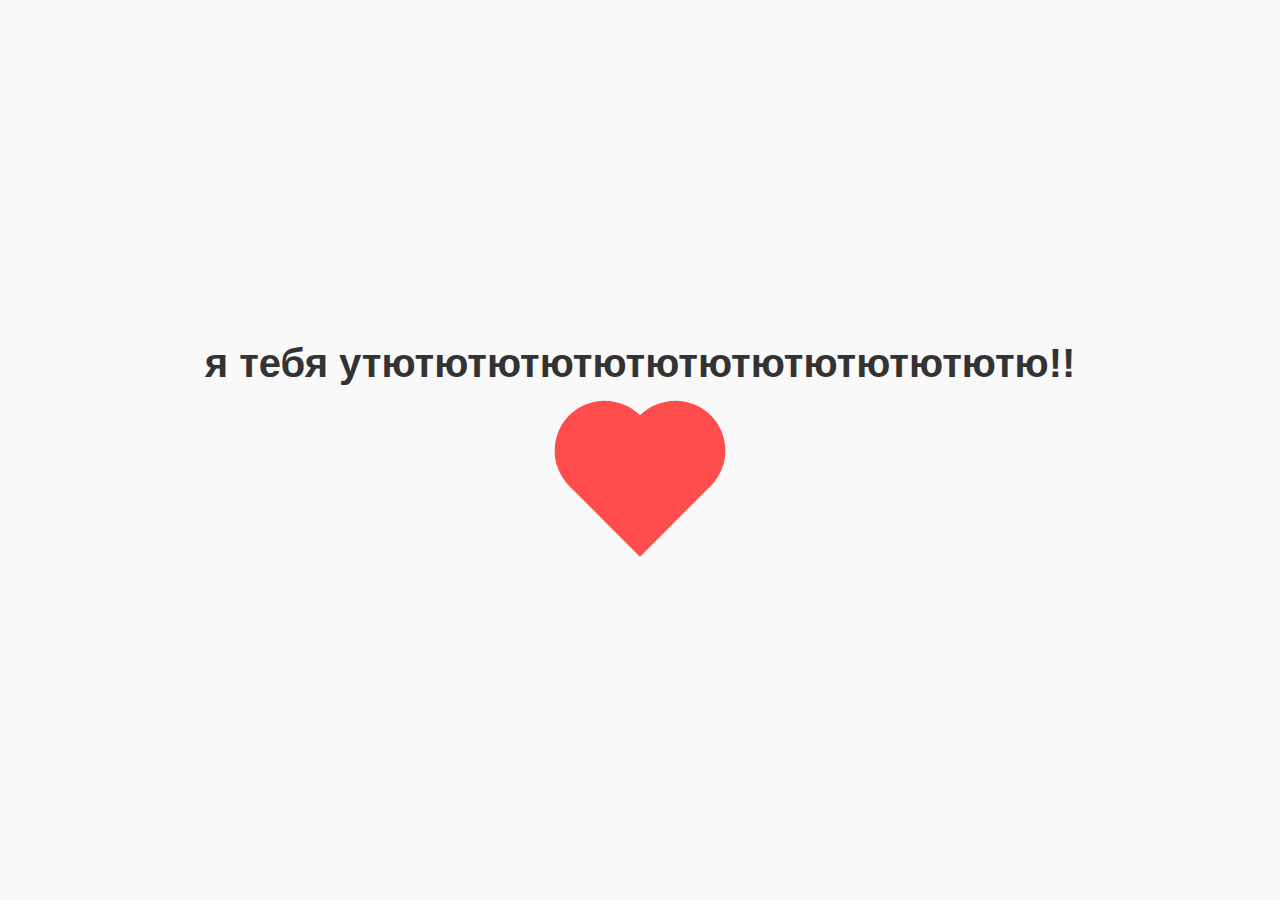
==== index.html @ d6d6540a "Rename syte.html to index.html" ====
<!DOCTYPE html>
<html lang="ru">
<head>
    <meta charset="UTF-8">
    <meta name="viewport" content="width=device-width, initial-scale=1.0">
    <title>сухарик</title>
    <link rel="stylesheet" href="styles.css">
</head>
<body>
    <div class="container">
        <h1>я тебя утютютютютютютютютютютютютю!!</h1>
        <div class="heart" id="heart"></div>
    </div>

    <script src="script.js"></script>
</body>
</html>
---- styles.css ----
/* Общие стили */
body {
    margin: 0;
    padding: 0;
    font-family: 'Arial', sans-serif;
    background-color: #f9f9f9;
    display: flex;
    justify-content: center;
    align-items: center;
    height: 100vh;
    color: #333;
}

.container {
    text-align: center;
}

h1 {
    font-size: 2.5rem;
    margin-bottom: 10px;
}

p {
    font-size: 1.2rem;
    color: #666;
}

/* Стили для сердечка */
.heart {
    width: 100px;
    height: 100px;
    background-color: #ff4d4d;
    position: relative;
    transform: rotate(-45deg);
    margin: 50px auto;
    animation: pulse 1.5s infinite;
}

.heart::before,
.heart::after {
    content: '';
    width: 100px;
    height: 100px;
    background-color: #ff4d4d;
    border-radius: 50%;
    position: absolute;
}

.heart::before {
    top: -50px;
    left: 0;
}

.heart::after {
    top: 0;
    left: 50px;
}

/* Анимация пульсации */
@keyframes pulse {
    0% {
        transform: rotate(-45deg) scale(1);
    }
    50% {
        transform: rotate(-45deg) scale(1.1);
    }
    100% {
        transform: rotate(-45deg) scale(1);
    }
}
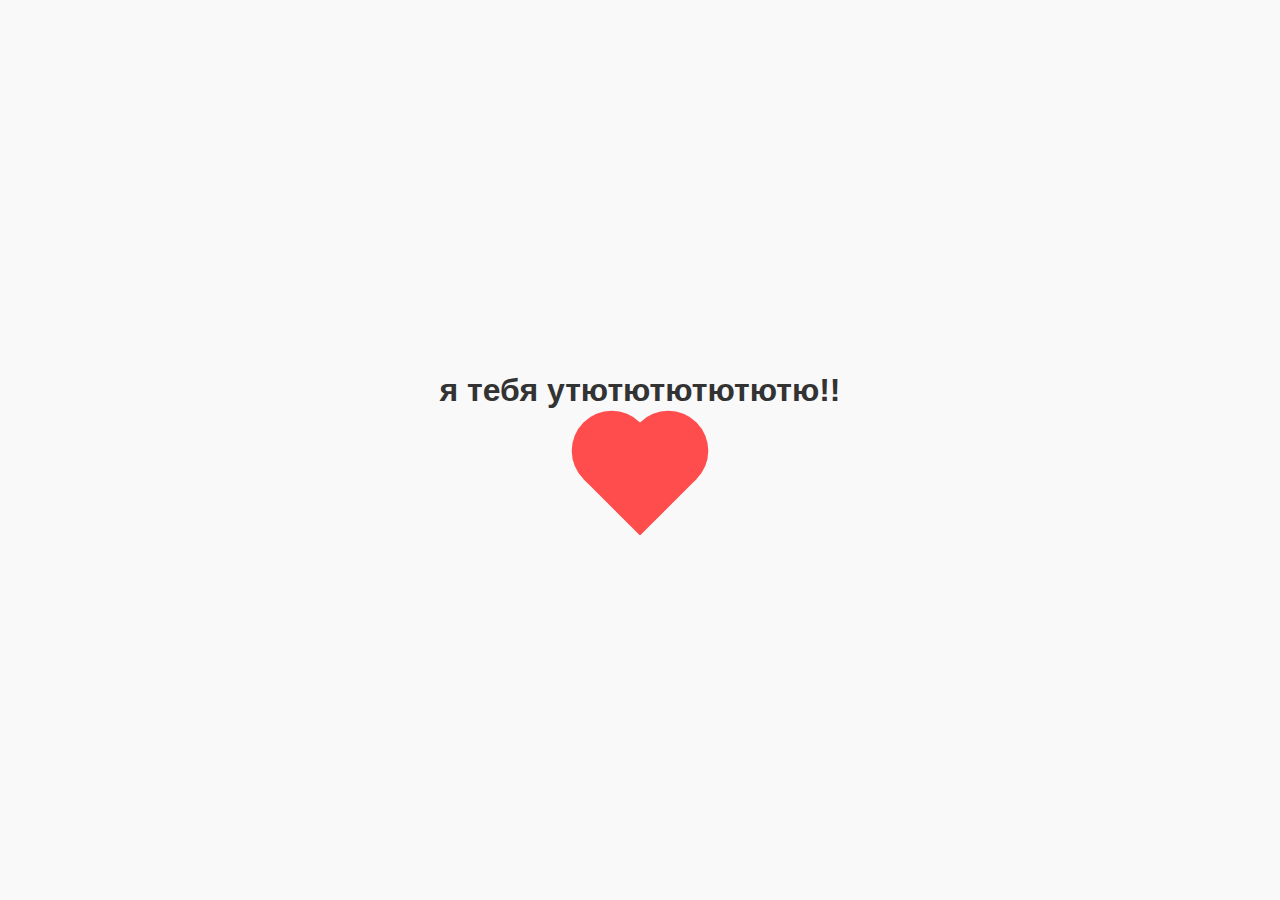
==== commit 7ee4544f: "Update index.html" ====
--- a/index.html
+++ b/index.html
@@ -8,7 +8,7 @@
 </head>
 <body>
     <div class="container">
-        <h1>я тебя утютютютютютютютютютютютютю!!</h1>
+        <h1>я тебя утютютютютютю!!</h1>
         <div class="heart" id="heart"></div>
     </div>
 
--- a/styles.css
+++ b/styles.css
@@ -7,53 +7,54 @@
     display: flex;
     justify-content: center;
     align-items: center;
-    height: 100vh;
+    min-height: 100vh; /* Минимальная высота равна высоте экрана */
     color: #333;
 }
 
 .container {
     text-align: center;
+    padding: 20px; /* Добавляем отступы */
 }
 
 h1 {
-    font-size: 2.5rem;
+    font-size: 2rem; /* Уменьшаем размер шрифта для мобильных */
     margin-bottom: 10px;
 }
 
 p {
-    font-size: 1.2rem;
+    font-size: 1rem; /* Уменьшаем размер шрифта для мобильных */
     color: #666;
 }
 
 /* Стили для сердечка */
 .heart {
-    width: 100px;
-    height: 100px;
+    width: 80px; /* Уменьшаем размер сердечка для мобильных */
+    height: 80px;
     background-color: #ff4d4d;
     position: relative;
     transform: rotate(-45deg);
-    margin: 50px auto;
+    margin: 30px auto; /* Уменьшаем отступы */
     animation: pulse 1.5s infinite;
 }
 
 .heart::before,
 .heart::after {
     content: '';
-    width: 100px;
-    height: 100px;
+    width: 80px; /* Уменьшаем размер кругов */
+    height: 80px;
     background-color: #ff4d4d;
     border-radius: 50%;
     position: absolute;
 }
 
 .heart::before {
-    top: -50px;
+    top: -40px; /* Корректируем позицию */
     left: 0;
 }
 
 .heart::after {
     top: 0;
-    left: 50px;
+    left: 40px; /* Корректируем позицию */
 }
 
 /* Анимация пульсации */
@@ -67,4 +68,34 @@
     100% {
         transform: rotate(-45deg) scale(1);
     }
-}+}
+
+/* Медиазапросы для мобильных устройств */
+@media (max-width: 600px) {
+    h1 {
+        font-size: 1.5rem; /* Еще меньше для маленьких экранов */
+    }
+
+    p {
+        font-size: 0.9rem;
+    }
+
+    .heart {
+        width: 60px; /* Еще меньше сердечко */
+        height: 60px;
+    }
+
+    .heart::before,
+    .heart::after {
+        width: 60px;
+        height: 60px;
+    }
+
+    .heart::before {
+        top: -30px;
+    }
+
+    .heart::after {
+        left: 30px;
+    }
+}
